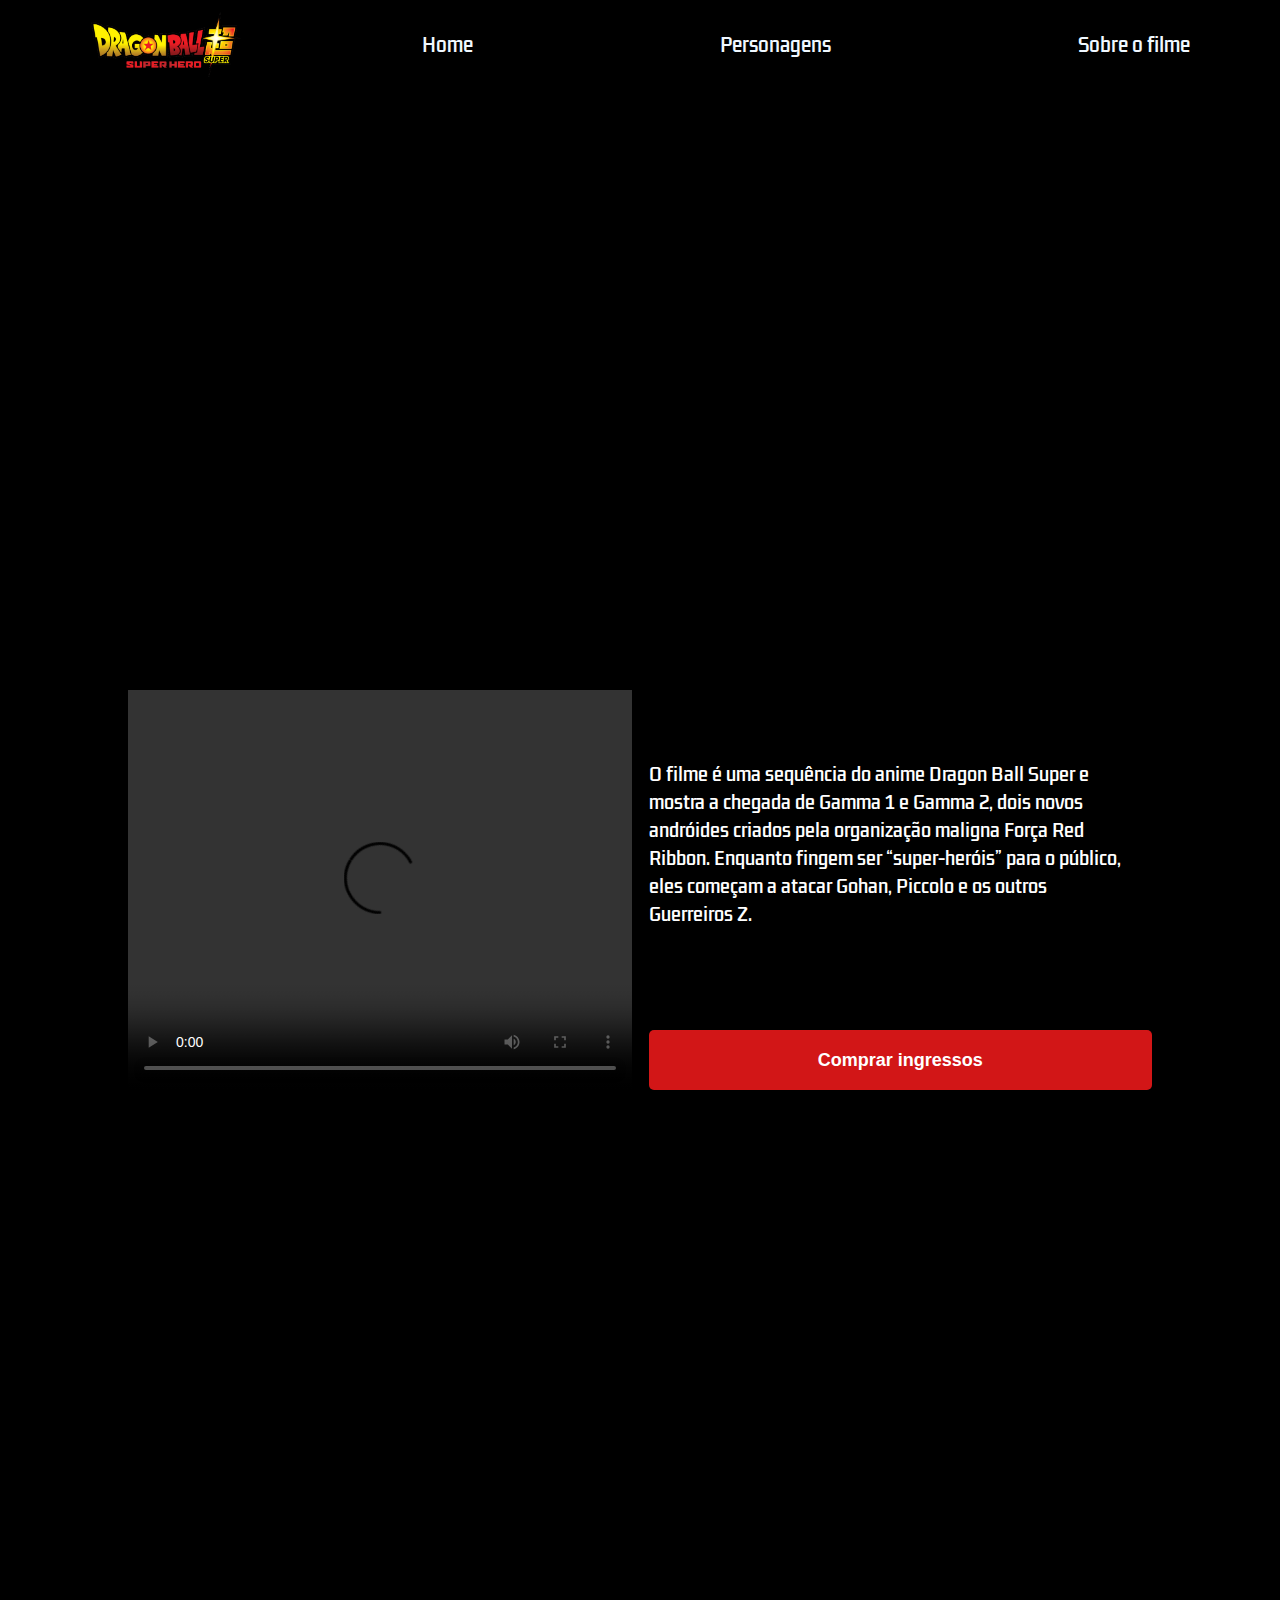
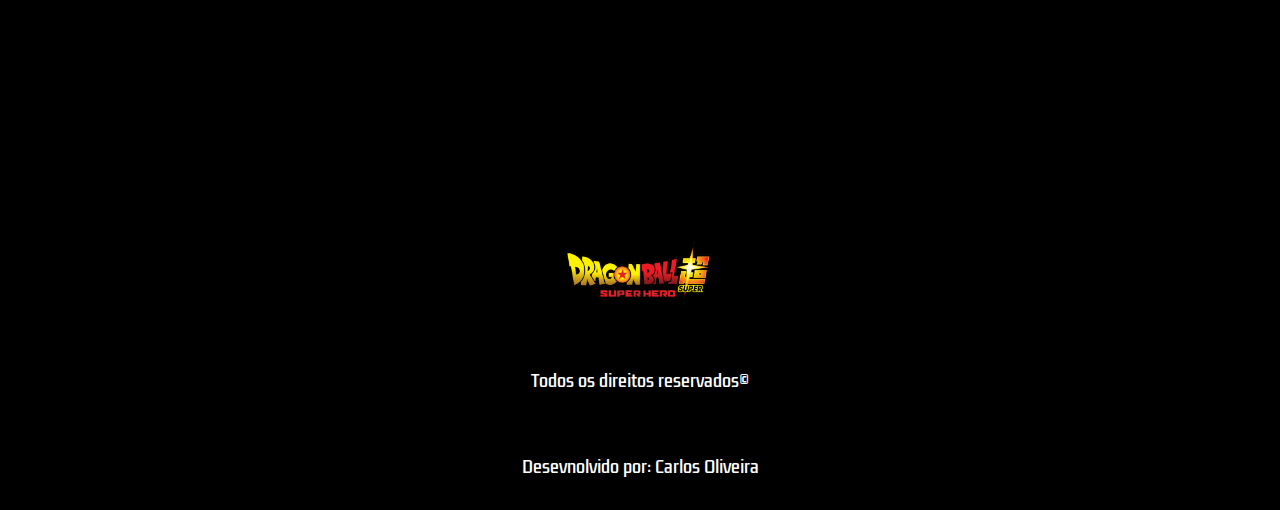
==== index.html @ 84b12f4a "Add files via upload" ====
<!DOCTYPE html>
<html lang="en">
<head>    
    <meta charset="UTF-8">
    <meta http-equiv="X-UA-Compatible" content="IE=edge">
    <meta name="viewport" content="width=device-width, initial-scale=1.0">

    <link rel="shortcut icon" href="./src/imagens/favicon.png" type="image/x-icon"/>
    
    <link rel="stylesheet" href="./src/css/index.css"/>

    <link rel="stylesheet" href="./src/css/responsivo-in.css"/>
    
    <title>Dragon Ball Super - Super Hero</title>
</head>
<body>
    <header>
        <img id="logo" src="./src/imagens/logo dbs super hero.png" alt="logo do Dragon Ball Super"/>
        <nav>
            <ul>
                <a href="./index.html">
                    <li>Home</li>
                </a>
                <a href="./personagens.html">
                    <li>Personagens</li>
                </a>
                <a href="./sobre-o-filme.html">
                    <li>Sobre o filme</li>
                </a>
            </ul>
        </nav>
    </header>

    <div id="banner" alt="Banner do goku"></div>

    <div id="trailer-container">
        <div class="conteudo">
            <video controls class="trailer">
                <source src="./src/video/Trailer Oficial Dublado-Dragon Ball Super-Super Hero.mp4" type="video/mp4" alt="Vídeo do trailer">
                Seu navegador não possui suporte para vídeos
            </video>
            <div id="sinopse">
                <p class="descricao">
                    O filme é uma sequência do anime Dragon Ball Super e mostra a chegada de Gamma 1 e Gamma 2, dois novos andróides criados pela organização maligna Força Red Ribbon. Enquanto fingem ser “super-heróis” para o público, eles começam a atacar Gohan, Piccolo e os outros Guerreiros Z.
                </p>
                <button class="botao">Comprar ingressos</button>
            </div>
        </div>
    </div>

    <div class="characters-cards-container">
        <div class="cards-content">
            <div class="card characters-1">Gamma 1</div>
            <div class="card characters-2">Gamma 2</div>
            <div class="card characters-3">Gohan</div>
            <div class="card characters-4">Piccolo</div>
        </div>
    </div>

    <footer>
        <img style="object-fit: contain;" id="logo" src="./src/imagens/logo dbs super hero.png">
        <span>Todos os direitos reservados©</span>
        <span>Desevnolvido por: Carlos Oliveira</span>

        <nav class="footer-navigation">
            <ul class="footer-list">
                <a href="./index.html">
                    <li>Home</li>
                </a>
                <a href="./personagens.html">
                    <li>Personagens</li>
                </a>
                <a href="./sobre-o-filme.html">
                    <li>Sobre o filme</li>
                </a>
            </ul>
        </nav>
    </footer>

</body>
</html>
---- src/css/index.css ----
@import url('https://fonts.googleapis.com/css2?family=Kdam+Thmor+Pro&display=swap');

* {
    margin: 0;
    padding: 0;
    list-style: none;
    text-decoration: none;
    background-color: black;
}

header {
    height: 90px;
    display: flex;
    justify-content: space-around;
    align-items: center;
}

nav {
    width: 60%;
}

ul {
    display: flex;
    width: 100%;
    justify-content: space-between;
}

li {
    list-style: none;
    color: aliceblue;
    cursor: pointer;
    font-size: 19px;
    transition: .5s;
    font-family: 'Kdam Thmor Pro', sans-serif;

}

li:hover {
    color: #d21617;
}

#logo {
    width: 150px;
    height: auto;
}

#banner {
    background-image: url('https://www.waifuwatch.com/wp-content/uploads/2020/01/Top-5-DBZ-Header.jpg');
    background-position: 50% 50%;
    background-size: cover;
    width: 100%;
    height: 600px;
}

#trailer-container {
    width: 100%;
    height: 400px;
    display: flex;
    justify-content: center;
}

.conteudo {
    width: 80%;
    display: flex;
    justify-content: space-between;
}

.trailer {
    width: 50%;
}

#sinopse {
    width: 50%;
    display: flex;
    flex-direction: column;
    justify-content: space-between;
    margin-left: 17px;
}

.descricao {
    color: #fff;
    font-size: 18px;
    font-family: 'Kdam Thmor Pro', sans-serif;
    width: 95%;
    padding-top: 70px;
}

.botao {
    width: 100%;
    height: 60px;
    background-color: #d21617;
    color: #fff;
    padding: 8px 10px;
    border-radius: 5px;
    cursor: pointer;
    transition: .8s;
    font-size: 18px;
    display: flex;
    justify-content: center;
    align-items: center;
    font-weight: bold;
    border: none;
    outline: none;
    margin-top: 25px;
}

.botao:hover {
    background-color: #fff;
    color: #000;
}

.characters-cards-container {
    width: 100%;
    display: flex;
    justify-content: center;
    margin-top: 50px;
}

.cards-content {
    width: 90%;
    display: grid;
    grid-template-columns: repeat(4, 1fr);
    row-gap: 20px;
    column-gap: 40px;
}

.card {
    width: 100%; 
    height: 600px;
    background-size: cover;
    background-position: 50% 50%;
    border-radius: 5px;
    cursor: pointer;
    transition: 1s;
    display: flex;
    flex-direction: column;
    justify-content: flex-start;
    padding: 0 0 20px 10px;
    color: #000;
    font-size: 17px;
    font-weight: bold;
    font-family: 'Kdam Thmor Pro', sans-serif;
}

.card:hover {
    transform: scale(1.03);
}

.characters-1 {
    background-image: url('https://i.pinimg.com/564x/6a/1f/99/6a1f990709dcd00edf37a3a4ac1bd6d4.jpg');
}

.characters-2 {
    background-image: url('https://i.pinimg.com/564x/0e/38/80/0e38800bb8ac234b21eb4e11990a0423.jpg');
}

.characters-3 {
    background-image: url('https://i.pinimg.com/564x/84/a8/5c/84a85c136f4f6e9f214e4ddb04c94c5a.jpg');
}

.characters-4 {
    background-image: url('https://i.pinimg.com/564x/01/36/c8/0136c81eb61f770e60556962e0de3307.jpg');
}

footer {
    height: 300px;
    margin-top: 50px;
    display: flex;
    flex-direction: column;
    align-items: center;
    justify-content: space-around;
}

span {
    color: #fff;
    font-family: 'Kdam Thmor Pro', sans-serif;
}

.footer-navigation {
    display: none;
}

.footer-list {
    display: flex;
    flex-direction: column;
    align-items: center;
}
---- src/css/responsivo-in.css ----
@media(max-width: 768px) {
   .footer-navigation {
        display: block;
   }

   nav {
        display: none;
   }

   #banner {
        background-position: 60%;
   }

   #trailer-container {
        width: 100%;
        height: 400px;
        display: flex;
        flex-direction: column;

   }

   .conteudo {
        width: 95%;
        margin-top: 280px;
        display: flex;
        flex-direction: column;
   }

   .trailer {
        width: 100%;
        padding: 2.5%;
   }

   #sinopse {
        width: 95%;
        display: flex;
        flex-direction: column;
        justify-content: space-between;
   }

   .descricao {
        width: 100%;
   }

   .botao {
        width: 100%;
        margin-top: 30px;
   }

   .cards-content {
        display: grid;
        grid-template-columns: 1fr;
        display: flex;
        align-items: center;
        flex-direction: column;
        margin-top: 250px;
   }

   .card {
        width: 70%;
        height: 420px;          
   }
}
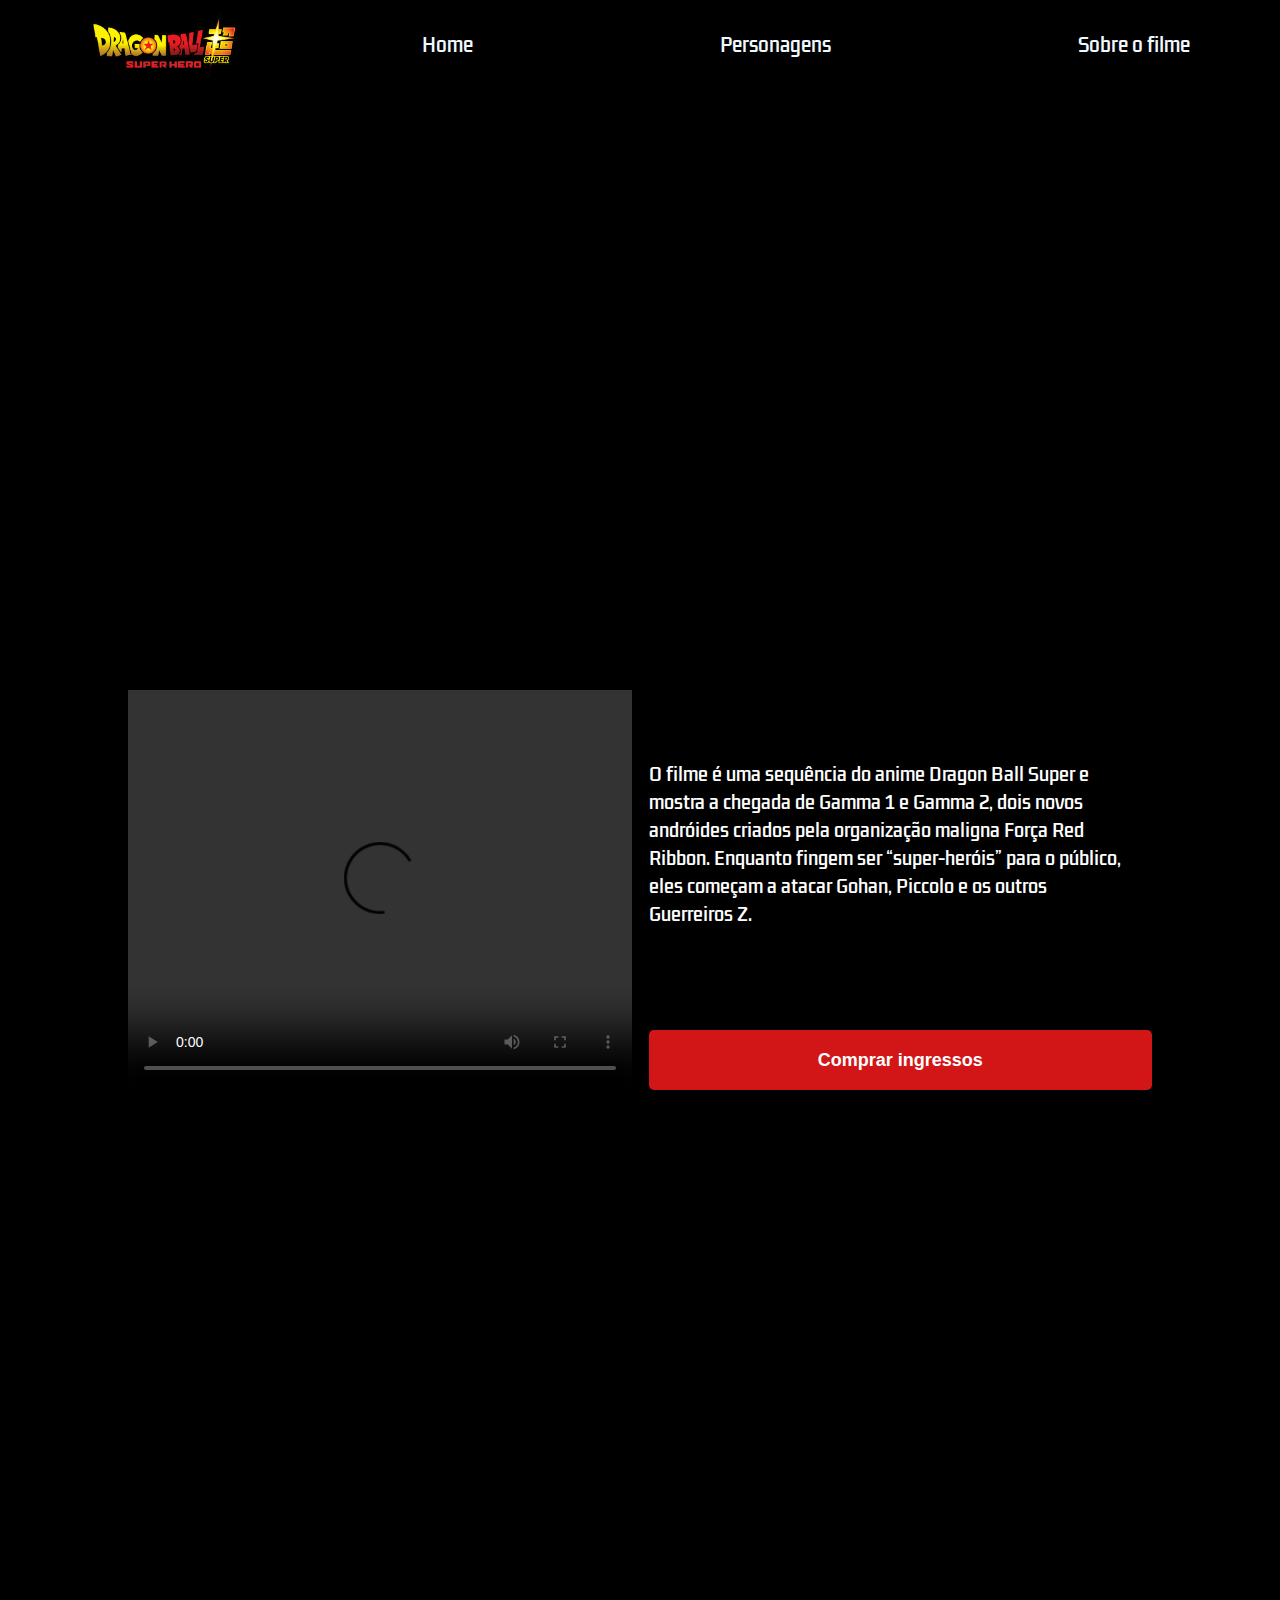
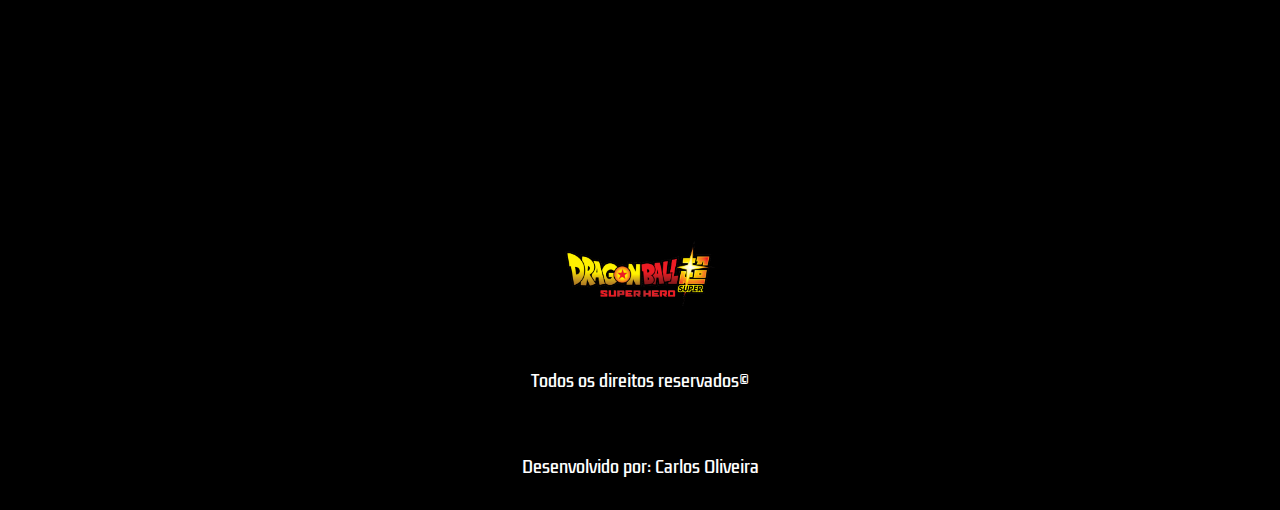
==== commit d6203b76: "Update index.html" ====
--- a/index.html
+++ b/index.html
@@ -60,7 +60,7 @@
     <footer>
         <img style="object-fit: contain;" id="logo" src="./src/imagens/logo dbs super hero.png">
         <span>Todos os direitos reservados©</span>
-        <span>Desevnolvido por: Carlos Oliveira</span>
+        <span>Desenvolvido por: Carlos Oliveira</span>
 
         <nav class="footer-navigation">
             <ul class="footer-list">
@@ -78,4 +78,4 @@
     </footer>
 
 </body>
-</html>+</html>
